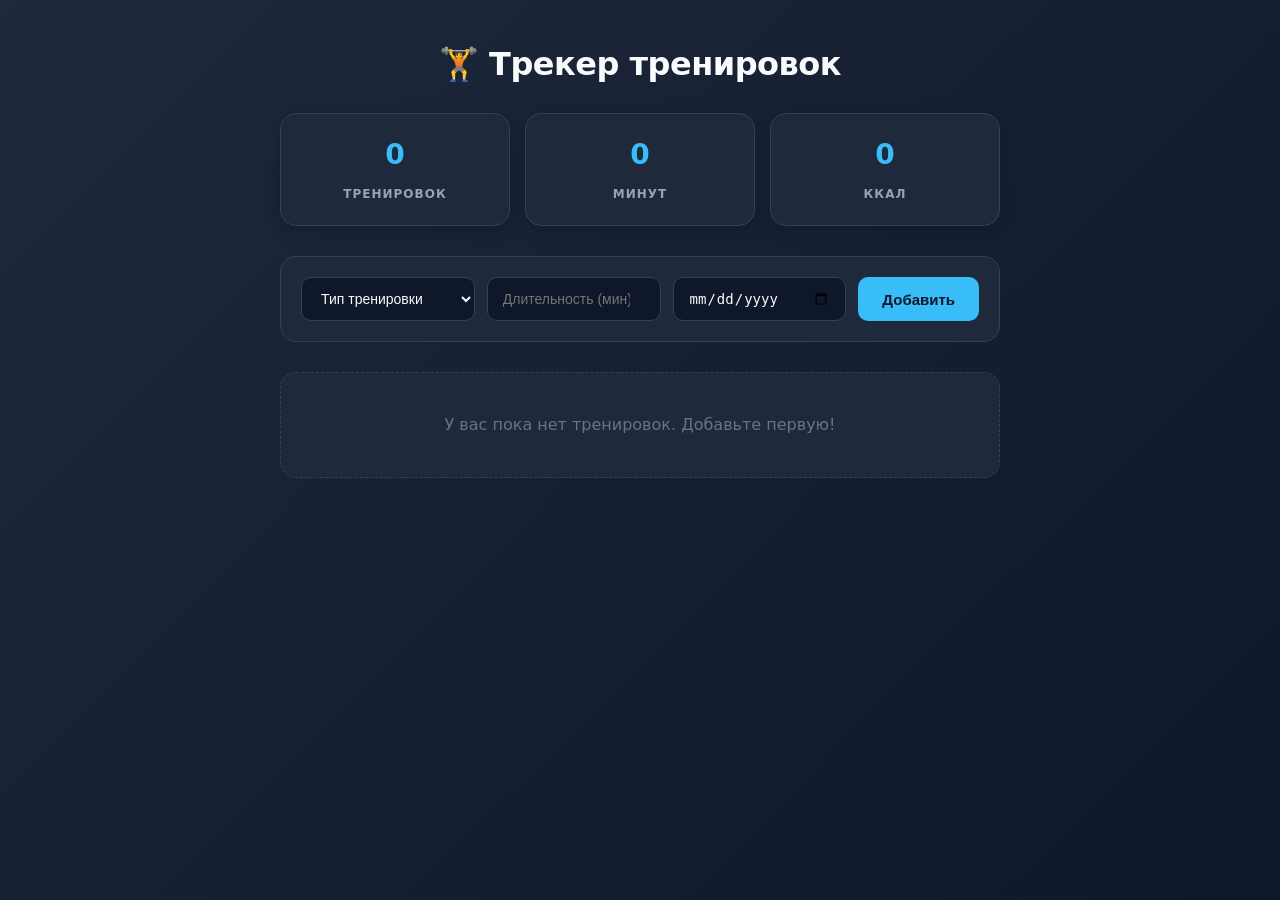
==== index.html @ b71195ac "html_css_readme" ====
<!DOCTYPE html>
<html lang="ru">
<head>
  <meta charset="UTF-8">
  <meta name="viewport" content="width=device-width, initial-scale=1.0">
  <title>Трекер тренировок</title>
  <link rel="stylesheet" href="css/style.css">
</head>
<body>
  <main class="container">
    <h1>🏋️ Трекер тренировок</h1>

    <!-- Блок со статистикой -->
    <section class="stats">
      <div class="stat-card">
        <span class="stat-value" id="total-count">0</span>
        <span class="stat-label">Тренировок</span>
      </div>
      <div class="stat-card">
        <span class="stat-value" id="total-minutes">0</span>
        <span class="stat-label">Минут</span>
      </div>
      <div class="stat-card">
        <span class="stat-value" id="total-calories">0</span>
        <span class="stat-label">Ккал</span>
      </div>
    </section>

    <!-- Форма добавления -->
    <form id="workout-form" class="workout-form">
      <select id="workout-type" name="type" required>
        <option value="" disabled selected>Тип тренировки</option>
        <option value="cardio">Кардио (бег, велосипед)</option>
        <option value="strength">Силовая (зал)</option>
      </select>

      <input type="number" id="workout-duration" name="duration" placeholder="Длительность (мин)" min="1" required>

      <input type="date" id="workout-date" name="date" required>

      <button type="submit">Добавить</button>
    </form>

    <!-- Список тренировок -->
    <ul id="workout-list" class="workout-list"></ul>

    <!-- Подсказка, если список пуст -->
    <p class="empty-hint" id="empty-hint">У вас пока нет тренировок. Добавьте первую!</p>
  </main>

  <script type="module" src="js/main.js"></script>
</body>
</html>
---- css/style.css ----
* {
  box-sizing: border-box;
  margin: 0;
  padding: 0;
}

body {
  font-family: system-ui, -apple-system, "Segoe UI", Roboto, sans-serif;
  /* Тёмный градиентный фон */
  background: linear-gradient(135deg, #1e293b 0%, #0f172a 100%);
  color: #f8fafc;
  padding: 40px 20px;
  line-height: 1.5;
  min-height: 100vh;
}

.container {
  max-width: 720px;
  margin: 0 auto;
}

h1 {
  margin-bottom: 25px;
  font-size: 32px;
  text-align: center;
  font-weight: 800;
  letter-spacing: -0.5px;
}

/* Статистика */
.stats {
  display: flex;
  gap: 15px;
  margin-bottom: 30px;
}

.stat-card {
  flex: 1;
  background: #1e293b;
  border: 1px solid #334155;
  border-radius: 16px;
  padding: 20px;
  text-align: center;
  box-shadow: 0 4px 15px rgba(0, 0, 0, 0.2);
}

.stat-value {
  display: block;
  font-size: 28px;
  font-weight: 800;
  color: #38bdf8; /* Голубой акцент */
  margin-bottom: 5px;
}

.stat-label {
  font-size: 12px;
  color: #94a3b8;
  text-transform: uppercase;
  letter-spacing: 1px;
  font-weight: 600;
}

/* Форма */
.workout-form {
  display: flex;
  flex-wrap: wrap;
  gap: 12px;
  margin-bottom: 30px;
  background: #1e293b;
  padding: 20px;
  border-radius: 16px;
  border: 1px solid #334155;
}

.workout-form select,
.workout-form input {
  flex: 1;
  min-width: 140px;
  padding: 12px 15px;
  background: #0f172a;
  color: #f8fafc;
  border: 1px solid #334155;
  border-radius: 10px;
  font-size: 14px;
  outline: none;
  transition: border-color 0.2s;
}

.workout-form select:focus,
.workout-form input:focus {
  border-color: #38bdf8;
}

.workout-form button {
  padding: 12px 24px;
  background: #38bdf8;
  color: #0f172a;
  border: none;
  border-radius: 10px;
  font-size: 15px;
  font-weight: 700;
  cursor: pointer;
  transition: background 0.2s, transform 0.1s;
}

.workout-form button:hover {
  background: #7dd3fc;
}

.workout-form button:active {
  transform: scale(0.98);
}

/* Список тренировок */
.workout-list {
  list-style: none;
  display: grid;
  gap: 12px;
}

.workout-item {
  display: flex;
  justify-content: space-between;
  align-items: center;
  background: #1e293b;
  padding: 18px 20px;
  border-radius: 14px;
  border: 1px solid #334155;
  transition: transform 0.15s, border-color 0.15s;
}

.workout-item:hover {
  transform: translateY(-2px);
  border-color: #475569;
}

.workout-info {
  font-size: 15px;
  color: #f8fafc;
}

.workout-info strong {
  font-size: 16px;
  color: #38bdf8;
  display: block;
  margin-bottom: 4px;
}

/* Кнопка удаления */
.btn-delete {
  background: transparent;
  color: #ef4444;
  border: 1px solid #ef4444;
  padding: 8px 14px;
  border-radius: 8px;
  cursor: pointer;
  font-size: 13px;
  font-weight: 600;
  transition: all 0.2s;
}

.btn-delete:hover {
  background: #ef4444;
  color: white;
}

/* Подсказка */
.empty-hint {
  text-align: center;
  color: #64748b;
  padding: 40px;
  font-size: 16px;
  background: #1e293b;
  border-radius: 16px;
  border: 1px dashed #334155;
}
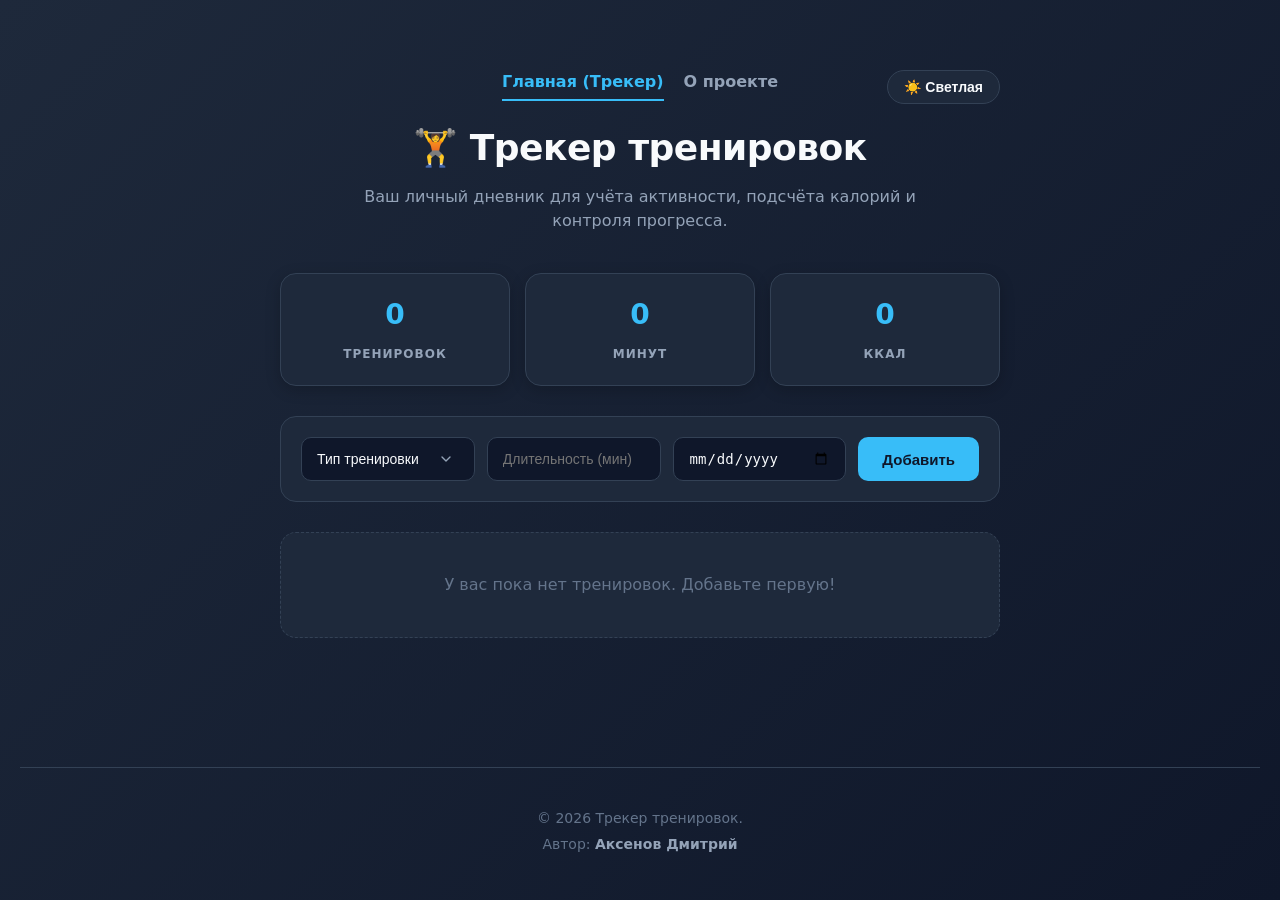
==== commit 631f0772: "feat: add about page, navigation, and light theme toggle" ====
--- a/index.html
+++ b/index.html
@@ -7,9 +7,27 @@
   <link rel="stylesheet" href="css/style.css">
 </head>
 <body>
+  
+  <!-- Шапка сайта -->
+  <header class="site-header">
+    <div class="container">
+      <!-- Кнопка переключения темы -->
+      <button id="theme-toggle" class="theme-toggle" aria-label="Переключить тему">☀️ Светлая</button>
+      
+      <!-- Меню навигации -->
+      <nav class="main-nav">
+        <a href="index.html" class="active">Главная (Трекер)</a>
+        <a href="about.html">О проекте</a>
+      </nav>
+
+      <h1>🏋️ Трекер тренировок</h1>
+      <p class="subtitle">Ваш личный дневник для учёта активности, подсчёта калорий и контроля прогресса.</p>
+    </div>
+  </header>
+
+  <!-- Основной контент -->
   <main class="container">
-    <h1>🏋️ Трекер тренировок</h1>
-
+    
     <!-- Блок со статистикой -->
     <section class="stats">
       <div class="stat-card">
@@ -46,8 +64,18 @@
 
     <!-- Подсказка, если список пуст -->
     <p class="empty-hint" id="empty-hint">У вас пока нет тренировок. Добавьте первую!</p>
+    
   </main>
 
+  <!-- Подвал сайта -->
+  <footer class="site-footer">
+    <div class="container">
+      <p>&copy; 2026 Трекер тренировок.</p>
+      <p>Автор: <strong>Аксенов Дмитрий</strong></p>
+    </div>
+  </footer>
+
+  <!-- Подключение JS-модуля -->
   <script type="module" src="js/main.js"></script>
 </body>
 </html>
--- a/css/style.css
+++ b/css/style.css
@@ -6,25 +6,95 @@
 
 body {
   font-family: system-ui, -apple-system, "Segoe UI", Roboto, sans-serif;
-  /* Тёмный градиентный фон */
   background: linear-gradient(135deg, #1e293b 0%, #0f172a 100%);
   color: #f8fafc;
-  padding: 40px 20px;
+  padding: 20px;
   line-height: 1.5;
   min-height: 100vh;
+  display: flex;
+  flex-direction: column;
+  transition: background 0.3s, color 0.3s;
 }
 
 .container {
   max-width: 720px;
   margin: 0 auto;
-}
-
-h1 {
-  margin-bottom: 25px;
-  font-size: 32px;
+  width: 100%;
+  position: relative;
+}
+
+/* --- Шапка сайта --- */
+.site-header {
   text-align: center;
+  padding: 40px 0 20px;
+  margin-bottom: 20px;
+}
+
+.site-header h1 {
+  font-size: 36px;
+  margin-bottom: 10px;
   font-weight: 800;
   letter-spacing: -0.5px;
+}
+
+.site-header .subtitle {
+  color: #94a3b8;
+  font-size: 16px;
+  max-width: 600px;
+  margin: 0 auto;
+}
+
+/* --- Кнопка переключения темы --- */
+.theme-toggle {
+  position: absolute;
+  top: 0;
+  right: 0;
+  background: #1e293b;
+  color: #f8fafc;
+  border: 1px solid #334155;
+  padding: 8px 16px;
+  border-radius: 20px;
+  cursor: pointer;
+  font-size: 14px;
+  font-weight: 600;
+  transition: all 0.2s;
+}
+
+.theme-toggle:hover {
+  background: #334155;
+}
+
+/* --- Навигация --- */
+.main-nav {
+  display: flex;
+  justify-content: center;
+  gap: 20px;
+  margin-bottom: 20px;
+  margin-top: 10px;
+}
+
+.main-nav a {
+  color: #94a3b8;
+  text-decoration: none;
+  font-weight: 600;
+  font-size: 16px;
+  transition: color 0.2s;
+  padding-bottom: 5px;
+  border-bottom: 2px solid transparent;
+}
+
+.main-nav a:hover {
+  color: #f8fafc;
+}
+
+.main-nav a.active {
+  color: #38bdf8;
+  border-bottom-color: #38bdf8;
+}
+
+/* --- Основной контент --- */
+main {
+  flex: 1;
 }
 
 /* Статистика */
@@ -42,14 +112,16 @@
   padding: 20px;
   text-align: center;
   box-shadow: 0 4px 15px rgba(0, 0, 0, 0.2);
+  transition: background 0.3s, border-color 0.3s;
 }
 
 .stat-value {
   display: block;
   font-size: 28px;
   font-weight: 800;
-  color: #38bdf8; /* Голубой акцент */
+  color: #38bdf8;
   margin-bottom: 5px;
+  transition: color 0.3s;
 }
 
 .stat-label {
@@ -70,25 +142,41 @@
   padding: 20px;
   border-radius: 16px;
   border: 1px solid #334155;
+  transition: background 0.3s, border-color 0.3s;
 }
 
 .workout-form select,
 .workout-form input {
-  flex: 1;
-  min-width: 140px;
+  flex: 1 1 160px; 
+  min-width: 0;
   padding: 12px 15px;
-  background: #0f172a;
-  color: #f8fafc;
+  background-color: #0f172a !important; 
+  color: #f8fafc !important;
   border: 1px solid #334155;
   border-radius: 10px;
   font-size: 14px;
   outline: none;
-  transition: border-color 0.2s;
+  transition: border-color 0.2s, background-color 0.3s, color 0.3s;
+  box-shadow: none;
+  
+  -webkit-appearance: none;
+  -moz-appearance: none;
+  appearance: none;
 }
 
 .workout-form select:focus,
 .workout-form input:focus {
   border-color: #38bdf8;
+}
+
+/* Селект со стрелкой */
+.workout-form select {
+  padding-right: 45px; 
+  background-image: url("data:image/svg+xml;charset=UTF-8,%3csvg xmlns='http://www.w3.org/2000/svg' viewBox='0 0 24 24' fill='none' stroke='%2394a3b8' stroke-width='2' stroke-linecap='round' stroke-linejoin='round'%3e%3cpolyline points='6 9 12 15 18 9'%3e%3c/polyline%3e%3c/svg%3e");
+  background-repeat: no-repeat;
+  background-position: right 20px center; 
+  background-size: 16px; 
+  cursor: pointer;
 }
 
 .workout-form button {
@@ -101,6 +189,7 @@
   font-weight: 700;
   cursor: pointer;
   transition: background 0.2s, transform 0.1s;
+  flex-shrink: 0;
 }
 
 .workout-form button:hover {
@@ -126,7 +215,7 @@
   padding: 18px 20px;
   border-radius: 14px;
   border: 1px solid #334155;
-  transition: transform 0.15s, border-color 0.15s;
+  transition: transform 0.15s, border-color 0.15s, background 0.3s;
 }
 
 .workout-item:hover {
@@ -137,6 +226,7 @@
 .workout-info {
   font-size: 15px;
   color: #f8fafc;
+  transition: color 0.3s;
 }
 
 .workout-info strong {
@@ -144,6 +234,7 @@
   color: #38bdf8;
   display: block;
   margin-bottom: 4px;
+  transition: color 0.3s;
 }
 
 /* Кнопка удаления */
@@ -173,4 +264,248 @@
   background: #1e293b;
   border-radius: 16px;
   border: 1px dashed #334155;
+  transition: background 0.3s, border-color 0.3s;
+}
+
+/* --- Подвал сайта --- */
+.site-footer {
+  text-align: center;
+  padding: 40px 0 20px;
+  margin-top: 50px;
+  border-top: 1px solid #334155;
+  color: #64748b;
+  font-size: 14px;
+  transition: border-color 0.3s, color 0.3s;
+}
+
+.site-footer p {
+  margin-bottom: 5px;
+}
+
+.site-footer strong {
+  color: #94a3b8;
+  transition: color 0.3s;
+}
+
+/* Скрываем стандартные стрелочки у поля ввода чисел */
+input[type="number"]::-webkit-outer-spin-button,
+input[type="number"]::-webkit-inner-spin-button {
+  -webkit-appearance: none;
+  margin: 0;
+}
+
+input[type="number"] {
+  -moz-appearance: textfield;
+  appearance: textfield;
+}
+
+/* --- Стили для текстовых страниц (О проекте) --- */
+.content-section {
+  background: #1e293b;
+  padding: 30px;
+  border-radius: 16px;
+  border: 1px solid #334155;
+  line-height: 1.7;
+}
+
+.content-section h2 {
+  color: #38bdf8;
+  margin-bottom: 20px;
+  font-size: 24px;
+}
+
+.content-section h3 {
+  margin-top: 25px;
+  margin-bottom: 10px;
+  font-size: 18px;
+}
+
+.content-section p {
+  margin-bottom: 15px;
+  color: #cbd5e1;
+}
+
+.content-section ul {
+  margin-left: 20px;
+  margin-bottom: 20px;
+  color: #cbd5e1;
+}
+
+.content-section li {
+  margin-bottom: 8px;
+}
+
+.cta-box {
+  margin-top: 30px;
+  padding: 20px;
+  background: #0f172a;
+  border-radius: 12px;
+  text-align: center;
+  border: 1px solid #334155;
+}
+
+.cta-box p {
+  margin-bottom: 15px;
+  font-size: 18px;
+  font-weight: bold;
+  color: #f8fafc;
+}
+
+.btn-primary {
+  display: inline-block;
+  background: #38bdf8;
+  color: #0f172a;
+  padding: 12px 24px;
+  border-radius: 10px;
+  text-decoration: none;
+  font-weight: 700;
+  transition: background 0.2s;
+}
+
+.btn-primary:hover {
+  background: #7dd3fc;
+}
+
+/* =========================================
+   СВЕТЛАЯ ТЕМА (применяется при классе на body)
+   ========================================= */
+body.light-theme {
+  background: linear-gradient(135deg, #f8fafc 0%, #e2e8f0 100%);
+  color: #0f172a;
+}
+
+body.light-theme .site-header h1 {
+  color: #0f172a;
+}
+
+body.light-theme .subtitle {
+  color: #64748b;
+}
+
+body.light-theme .main-nav a {
+  color: #64748b;
+}
+
+body.light-theme .main-nav a:hover {
+  color: #0f172a;
+}
+
+body.light-theme .main-nav a.active {
+  color: #2563eb;
+  border-bottom-color: #2563eb;
+}
+
+body.light-theme .stat-card {
+  background: #ffffff;
+  border-color: #e2e8f0;
+  box-shadow: 0 4px 15px rgba(0, 0, 0, 0.05);
+}
+
+body.light-theme .stat-value {
+  color: #2563eb;
+}
+
+body.light-theme .stat-label {
+  color: #64748b;
+}
+
+body.light-theme .workout-form {
+  background: #ffffff;
+  border-color: #e2e8f0;
+}
+
+body.light-theme .workout-form select,
+body.light-theme .workout-form input {
+  background-color: #f8fafc !important;
+  color: #0f172a !important;
+  border-color: #cbd5e1;
+}
+
+body.light-theme .workout-form button {
+  background: #2563eb;
+  color: #ffffff;
+}
+
+body.light-theme .workout-form button:hover {
+  background: #1d4ed8;
+}
+
+body.light-theme .workout-item {
+  background: #ffffff;
+  border-color: #e2e8f0;
+}
+
+body.light-theme .workout-info strong {
+  color: #2563eb;
+}
+
+body.light-theme .workout-info {
+  color: #334155;
+}
+
+body.light-theme .btn-delete {
+  color: #dc2626;
+  border-color: #dc2626;
+}
+
+body.light-theme .btn-delete:hover {
+  background: #dc2626;
+  color: white;
+}
+
+body.light-theme .empty-hint {
+  background: #ffffff;
+  border-color: #cbd5e1;
+  color: #64748b;
+}
+
+body.light-theme .site-footer {
+  border-top-color: #cbd5e1;
+  color: #64748b;
+}
+
+body.light-theme .site-footer strong {
+  color: #334155;
+}
+
+body.light-theme .theme-toggle {
+  background: #ffffff;
+  color: #0f172a;
+  border-color: #cbd5e1;
+}
+
+body.light-theme .theme-toggle:hover {
+  background: #f1f5f9;
+}
+
+body.light-theme .content-section {
+  background: #ffffff;
+  border-color: #e2e8f0;
+}
+
+body.light-theme .content-section h2 {
+  color: #2563eb;
+}
+
+body.light-theme .content-section p,
+body.light-theme .content-section ul {
+  color: #334155;
+}
+
+body.light-theme .cta-box {
+  background: #f8fafc;
+  border-color: #e2e8f0;
+}
+
+body.light-theme .cta-box p {
+  color: #0f172a;
+}
+
+body.light-theme .btn-primary {
+  background: #2563eb;
+  color: #ffffff;
+}
+
+body.light-theme .btn-primary:hover {
+  background: #1d4ed8;
 }
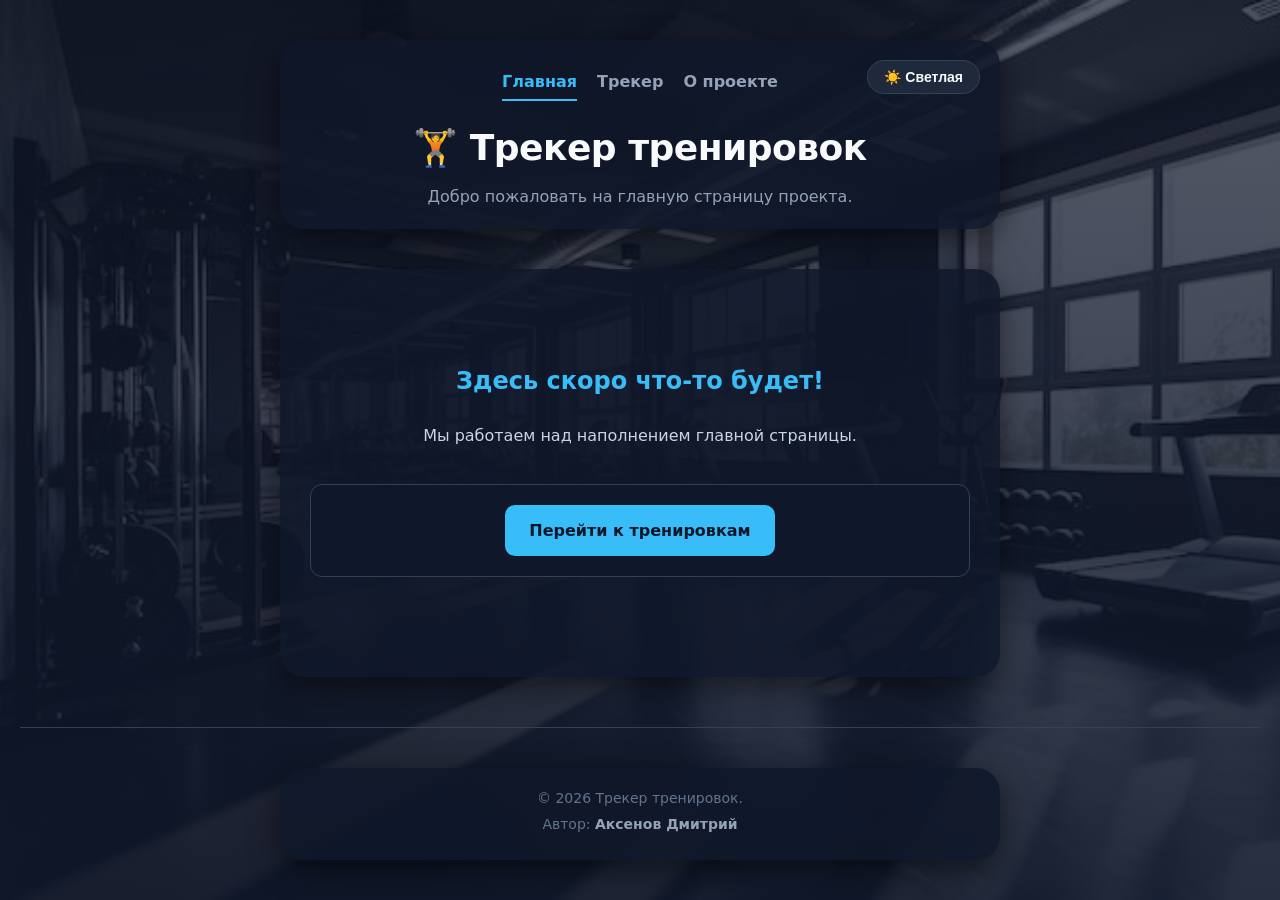
==== commit 6f2d341d: "feat: split project into 3 pages and add separate theme module" ====
--- a/index.html
+++ b/index.html
@@ -3,71 +3,36 @@
 <head>
   <meta charset="UTF-8">
   <meta name="viewport" content="width=device-width, initial-scale=1.0">
-  <title>Трекер тренировок</title>
+  <title>Главная — Трекер тренировок</title>
   <link rel="stylesheet" href="css/style.css">
 </head>
 <body>
   
-  <!-- Шапка сайта -->
   <header class="site-header">
     <div class="container">
-      <!-- Кнопка переключения темы -->
       <button id="theme-toggle" class="theme-toggle" aria-label="Переключить тему">☀️ Светлая</button>
       
-      <!-- Меню навигации -->
       <nav class="main-nav">
-        <a href="index.html" class="active">Главная (Трекер)</a>
+        <a href="index.html" class="active">Главная</a>
+        <a href="app.html">Трекер</a>
         <a href="about.html">О проекте</a>
       </nav>
 
       <h1>🏋️ Трекер тренировок</h1>
-      <p class="subtitle">Ваш личный дневник для учёта активности, подсчёта калорий и контроля прогресса.</p>
+      <p class="subtitle">Добро пожаловать на главную страницу проекта.</p>
     </div>
   </header>
 
-  <!-- Основной контент -->
   <main class="container">
-    
-    <!-- Блок со статистикой -->
-    <section class="stats">
-      <div class="stat-card">
-        <span class="stat-value" id="total-count">0</span>
-        <span class="stat-label">Тренировок</span>
-      </div>
-      <div class="stat-card">
-        <span class="stat-value" id="total-minutes">0</span>
-        <span class="stat-label">Минут</span>
-      </div>
-      <div class="stat-card">
-        <span class="stat-value" id="total-calories">0</span>
-        <span class="stat-label">Ккал</span>
+    <section class="content-section" style="text-align: center; min-height: 40vh; display: flex; flex-direction: column; justify-content: center;">
+      <h2>Здесь скоро что-то будет!</h2>
+      <p>Мы работаем над наполнением главной страницы.</p>
+      <div class="cta-box" style="margin-top: 20px;">
+        <a href="app.html" class="btn-primary">Перейти к тренировкам</a>
       </div>
     </section>
-
-    <!-- Форма добавления -->
-    <form id="workout-form" class="workout-form">
-      <select id="workout-type" name="type" required>
-        <option value="" disabled selected>Тип тренировки</option>
-        <option value="cardio">Кардио (бег, велосипед)</option>
-        <option value="strength">Силовая (зал)</option>
-      </select>
-
-      <input type="number" id="workout-duration" name="duration" placeholder="Длительность (мин)" min="1" required>
-
-      <input type="date" id="workout-date" name="date" required>
-
-      <button type="submit">Добавить</button>
-    </form>
-
-    <!-- Список тренировок -->
-    <ul id="workout-list" class="workout-list"></ul>
-
-    <!-- Подсказка, если список пуст -->
-    <p class="empty-hint" id="empty-hint">У вас пока нет тренировок. Добавьте первую!</p>
-    
   </main>
 
-  <!-- Подвал сайта -->
   <footer class="site-footer">
     <div class="container">
       <p>&copy; 2026 Трекер тренировок.</p>
@@ -75,7 +40,10 @@
     </div>
   </footer>
 
-  <!-- Подключение JS-модуля -->
-  <script type="module" src="js/main.js"></script>
+  <!-- Подключение модуля темы -->
+  <script type="module">
+    import { initTheme } from './js/theme.js';
+    initTheme();
+  </script>
 </body>
 </html>
--- a/css/style.css
+++ b/css/style.css
@@ -6,14 +6,21 @@
 
 body {
   font-family: system-ui, -apple-system, "Segoe UI", Roboto, sans-serif;
-  background: linear-gradient(135deg, #1e293b 0%, #0f172a 100%);
+  
+  /* Картинка + затемняющий градиент поверх неё */
+  background: 
+    linear-gradient(rgba(15, 23, 42, 0.7), rgba(15, 23, 42, 0.9)),
+    url("../images/gym-bg.jpg") center/cover no-repeat fixed;
+    
+  background-color: #0f172a; 
+  
   color: #f8fafc;
   padding: 20px;
   line-height: 1.5;
   min-height: 100vh;
   display: flex;
   flex-direction: column;
-  transition: background 0.3s, color 0.3s;
+  transition: background 0.3s, color 0.3s; /* Плавная смена темы */
 }
 
 .container {
@@ -21,12 +28,17 @@
   margin: 0 auto;
   width: 100%;
   position: relative;
+  /* Полупрозрачный тёмный фон для читаемости текста */
+  background: rgba(15, 23, 42, 0.85); 
+  padding: 20px 30px;
+  border-radius: 24px;
+  box-shadow: 0 10px 30px rgba(0, 0, 0, 0.5);
 }
 
 /* --- Шапка сайта --- */
 .site-header {
   text-align: center;
-  padding: 40px 0 20px;
+  padding: 20px 0 20px;
   margin-bottom: 20px;
 }
 
@@ -47,8 +59,8 @@
 /* --- Кнопка переключения темы --- */
 .theme-toggle {
   position: absolute;
-  top: 0;
-  right: 0;
+  top: 20px;
+  right: 20px;
   background: #1e293b;
   color: #f8fafc;
   border: 1px solid #334155;
@@ -58,6 +70,7 @@
   font-size: 14px;
   font-weight: 600;
   transition: all 0.2s;
+  z-index: 10;
 }
 
 .theme-toggle:hover {
@@ -147,9 +160,9 @@
 
 .workout-form select,
 .workout-form input {
-  flex: 1 1 160px; 
+  flex: 1 1 140px; 
   min-width: 0;
-  padding: 12px 15px;
+  padding: 12px 10px; 
   background-color: #0f172a !important; 
   color: #f8fafc !important;
   border: 1px solid #334155;
@@ -301,10 +314,6 @@
 
 /* --- Стили для текстовых страниц (О проекте) --- */
 .content-section {
-  background: #1e293b;
-  padding: 30px;
-  border-radius: 16px;
-  border: 1px solid #334155;
   line-height: 1.7;
 }
 
@@ -370,8 +379,14 @@
    СВЕТЛАЯ ТЕМА (применяется при классе на body)
    ========================================= */
 body.light-theme {
+  background-image: none;
   background: linear-gradient(135deg, #f8fafc 0%, #e2e8f0 100%);
   color: #0f172a;
+}
+
+body.light-theme .container {
+  background: rgba(255, 255, 255, 0.95); 
+  box-shadow: 0 10px 30px rgba(0, 0, 0, 0.05);
 }
 
 body.light-theme .site-header h1 {
@@ -410,13 +425,13 @@
 }
 
 body.light-theme .workout-form {
-  background: #ffffff;
+  background: #f8fafc;
   border-color: #e2e8f0;
 }
 
 body.light-theme .workout-form select,
 body.light-theme .workout-form input {
-  background-color: #f8fafc !important;
+  background-color: #ffffff !important;
   color: #0f172a !important;
   border-color: #cbd5e1;
 }
@@ -431,7 +446,7 @@
 }
 
 body.light-theme .workout-item {
-  background: #ffffff;
+  background: #f8fafc;
   border-color: #e2e8f0;
 }
 
@@ -454,7 +469,7 @@
 }
 
 body.light-theme .empty-hint {
-  background: #ffffff;
+  background: #f8fafc;
   border-color: #cbd5e1;
   color: #64748b;
 }
@@ -476,11 +491,6 @@
 
 body.light-theme .theme-toggle:hover {
   background: #f1f5f9;
-}
-
-body.light-theme .content-section {
-  background: #ffffff;
-  border-color: #e2e8f0;
 }
 
 body.light-theme .content-section h2 {
